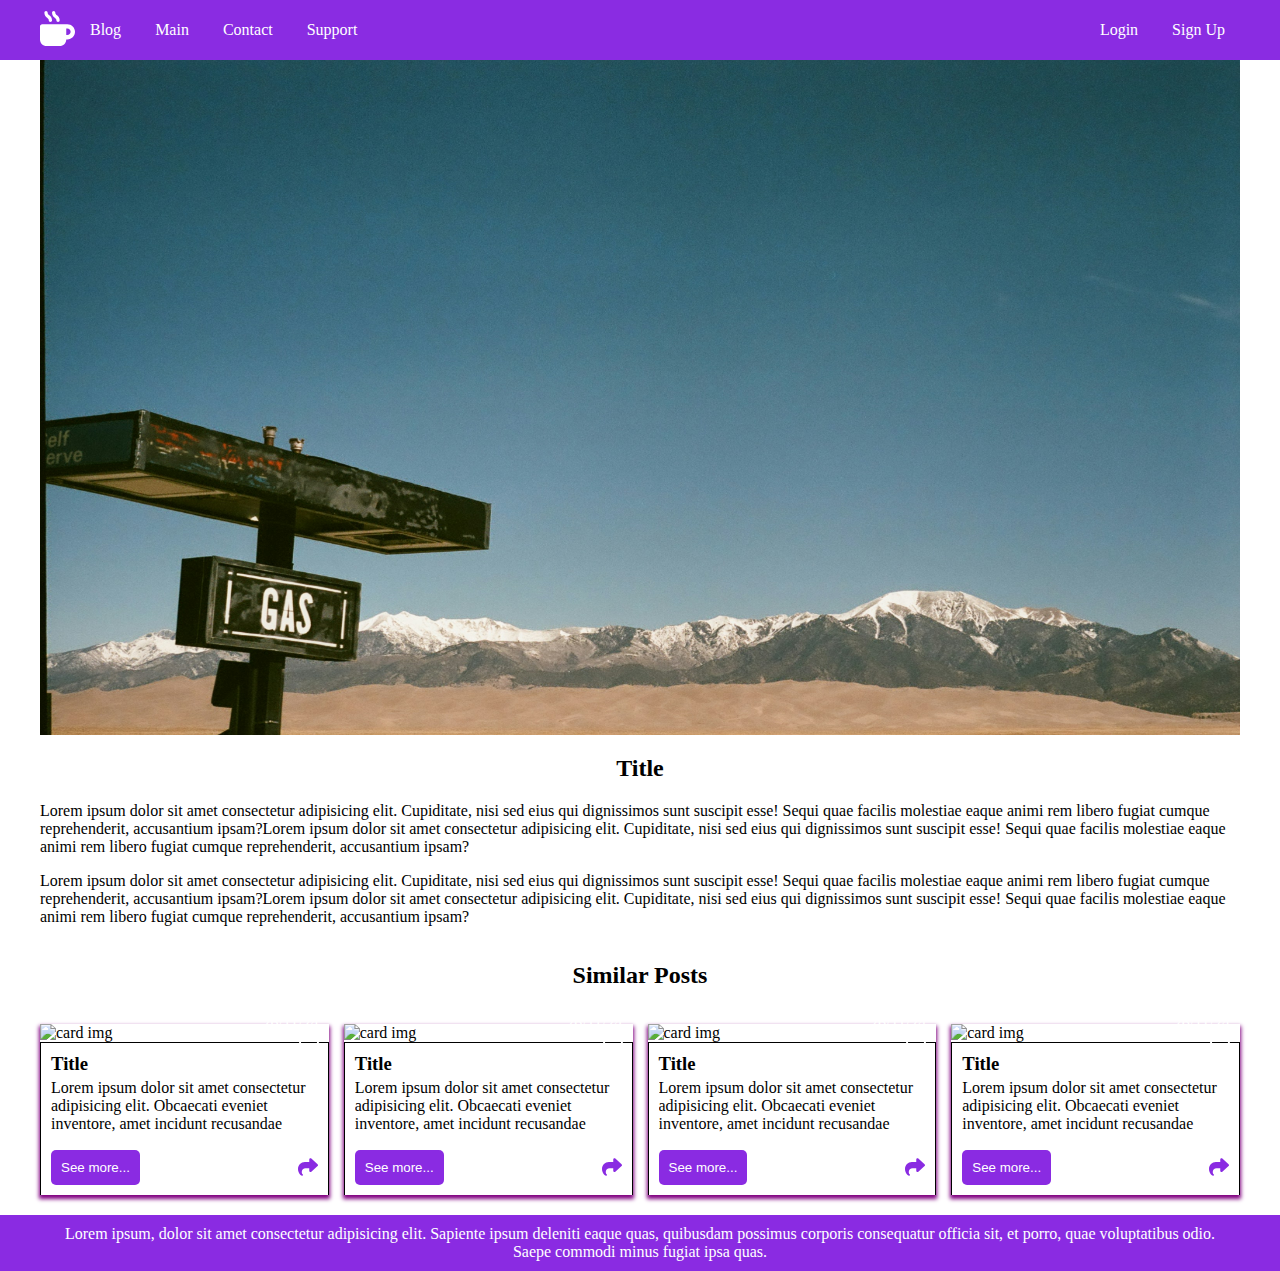
==== blog-detail.html @ 01ea99c0 "added some changes to login" ====
<!DOCTYPE html>
<html lang="en">
  <head>
    <meta charset="UTF-8" />
    <meta name="viewport" content="width=device-width, initial-scale=1.0" />

    <!--Links-->
    <link rel="stylesheet" href="./Styles/style.css" />
    <link rel="stylesheet" href="./Styles/blog-detail.css" />

    <!--Icons-->
    <link rel="icon" href="./Assets/Icons/egg-solid.ico" />
    <link rel="icon" type="image/xml+svg" href="./Assets/Icons/egg-solid.ico" />
    <title>Blog Page</title>
  </head>
  <body>
    <header class="d-flex">
      <div class="container d-flex">
        <a href="#">
          <img
            class="nav-img"
            src="./Assets/Img/mug-hot-solid.svg"
            alt="coffee"
          />
        </a>
        <nav class="d-flex">
          <div>
            <a href="./blog.html">Blog</a>
            <a href="#">Main</a>
            <a href="./contact.html">Contact</a>
            <a href="#">Support</a>
          </div>
          <div>
            <a href="./login.html">Login</a>
            <a href="#">Sign Up</a>
          </div>
        </nav>
      </div>
    </header>
    <div class="container blog-detail-container">
      <img
        class="blog-img w-100 d-block"
        src="./Assets/Img/monica-hudec-Xt4I6fEmxqI-unsplash.jpg"
        alt="blog img"
      />
      <h2>Title</h2>
      <p>
        Lorem ipsum dolor sit amet consectetur adipisicing elit. Cupiditate,
        nisi sed eius qui dignissimos sunt suscipit esse! Sequi quae facilis
        molestiae eaque animi rem libero fugiat cumque reprehenderit,
        accusantium ipsam?Lorem ipsum dolor sit amet consectetur adipisicing
        elit. Cupiditate, nisi sed eius qui dignissimos sunt suscipit esse!
        Sequi quae facilis molestiae eaque animi rem libero fugiat cumque
        reprehenderit, accusantium ipsam?
      </p>
      <p>
        Lorem ipsum dolor sit amet consectetur adipisicing elit. Cupiditate,
        nisi sed eius qui dignissimos sunt suscipit esse! Sequi quae facilis
        molestiae eaque animi rem libero fugiat cumque reprehenderit,
        accusantium ipsam?Lorem ipsum dolor sit amet consectetur adipisicing
        elit. Cupiditate, nisi sed eius qui dignissimos sunt suscipit esse!
        Sequi quae facilis molestiae eaque animi rem libero fugiat cumque
        reprehenderit, accusantium ipsam?
      </p>
      <div class="similar-container">
        <h2>Similar Posts</h2>
        <div class="card">
          <div class="img-container">
            <img
              class="card-img w-100 d-block"
              src="./Assets/Img/card-img.jpg"
              alt="card img"
            />
            <img
              class="fav-icon"
              src="./Assets/Icons/heart-regular.svg"
              alt="fav icon"
            />
            <span>26/11/24</span>
          </div>
          <div class="card-body">
            <h3>Title</h3>
            <p>
              Lorem ipsum dolor sit amet consectetur adipisicing elit. Obcaecati
              eveniet inventore, amet incidunt recusandae aliquid? Accusamus,
              voluptate, excepturi labore reiciendis provident modi ipsa aliquid
              quae a atque corrupti? Et, sed?
            </p>
            <div class="action-container d-flex">
              <button class="btn card-btn">
                <a href="./blog-detail.html">See more...</a>
              </button>
              <img
                class="share-icon"
                src="./Assets/Icons/share-solid.svg"
                alt="share"
              />
            </div>
          </div>
        </div>
        <div class="card">
          <div class="img-container">
            <img
              class="card-img w-100 d-block"
              src="./Assets/Img/card-img.jpg"
              alt="card img"
            />
            <img
              class="fav-icon"
              src="./Assets/Icons/heart-regular.svg"
              alt="fav icon"
            />
            <span>26/11/24</span>
          </div>
          <div class="card-body">
            <h3>Title</h3>
            <p>
              Lorem ipsum dolor sit amet consectetur adipisicing elit. Obcaecati
              eveniet inventore, amet incidunt recusandae aliquid? Accusamus,
              voluptate, excepturi labore reiciendis provident modi ipsa aliquid
              quae a atque corrupti? Et, sed?
            </p>
            <div class="action-container d-flex">
              <button class="btn card-btn">
                <a href="./blog-detail.html">See more...</a>
              </button>
              <img
                class="share-icon"
                src="./Assets/Icons/share-solid.svg"
                alt="share"
              />
            </div>
          </div>
        </div>
        <div class="card">
          <div class="img-container">
            <img
              class="card-img w-100 d-block"
              src="./Assets/Img/card-img.jpg"
              alt="card img"
            />
            <img
              class="fav-icon"
              src="./Assets/Icons/heart-regular.svg"
              alt="fav icon"
            />
            <span>26/11/24</span>
          </div>
          <div class="card-body">
            <h3>Title</h3>
            <p>
              Lorem ipsum dolor sit amet consectetur adipisicing elit. Obcaecati
              eveniet inventore, amet incidunt recusandae aliquid? Accusamus,
              voluptate, excepturi labore reiciendis provident modi ipsa aliquid
              quae a atque corrupti? Et, sed?
            </p>
            <div class="action-container d-flex">
              <button class="btn card-btn">
                <a href="./blog-detail.html">See more...</a>
              </button>
              <img
                class="share-icon"
                src="./Assets/Icons/share-solid.svg"
                alt="share"
              />
            </div>
          </div>
        </div>
        <div class="card">
          <div class="img-container">
            <img
              class="card-img w-100 d-block"
              src="./Assets/Img/card-img.jpg"
              alt="card img"
            />
            <img
              class="fav-icon"
              src="./Assets/Icons/heart-regular.svg"
              alt="fav icon"
            />
            <span>26/11/24</span>
          </div>
          <div class="card-body">
            <h3>Title</h3>
            <p>
              Lorem ipsum dolor sit amet consectetur adipisicing elit. Obcaecati
              eveniet inventore, amet incidunt recusandae aliquid? Accusamus,
              voluptate, excepturi labore reiciendis provident modi ipsa aliquid
              quae a atque corrupti? Et, sed?
            </p>
            <div class="action-container d-flex">
              <button class="btn card-btn">
                <a href="./blog-detail.html">See more...</a>
              </button>
              <img
                class="share-icon"
                src="./Assets/Icons/share-solid.svg"
                alt="share"
              />
            </div>
          </div>
        </div>
      </div>
    </div>
    <footer>
      <div class="container">
        <p>
          Lorem ipsum, dolor sit amet consectetur adipisicing elit. Sapiente
          ipsum deleniti eaque quas, quibusdam possimus corporis consequatur
          officia sit, et porro, quae voluptatibus odio. Saepe commodi minus
          fugiat ipsa quas.
        </p>
      </div>
    </footer>
  </body>
</html>
---- Styles/style.css ----
@import url(./card.css);
@import url(./blog.css);
@import url(./auth.css);
@import url(./blog-detail.css);

/* for body added min height, flex, box-sizing,flex-direction */

body {
  margin: 0;
  display: flex;
  flex-direction: column;
  min-height: 100vh;
  box-sizing: border-box;
}
header {
  height: 60px;
  background-color: hsl(271, 76%, 53%);
  align-items: center;
}
header .container {
  align-items: center;
}
nav {
  justify-content: space-between;
  width: calc(100% - 35px);
}
nav a {
  color: white;
  text-decoration: none;
  padding: 0 15px;
}
.nav-img {
  width: 35px;
}

/* utility */
.mb-10 {
  margin-bottom: 10px;
}
.d-flex {
  display: flex;
}
.d-block {
  display: block;
}
.w-100 {
  width: 100%;
}
.btn {
  cursor: pointer;
  text-decoration: none;
}

/* featured container logic added flex:1 to body-container*/

.container {
  margin: auto;
  width: 1200px;
  box-sizing: border-box;
}
.body-container {
  padding: 30px 0;
  flex: 1;
  box-sizing: border-box;
}

/*footer  */

footer {
  background-color: #8a2be2;
  text-align: center;
}
footer p {
  margin: 0;
  color: white;
  padding: 10px;
  box-sizing: border-box;
}

/* reset password */

.pass-container {
  margin: auto;
  width: 300px;
  border: 1px solid #ccc;
  box-shadow: 0px 3px 4px 1px purple;
  padding: 20px;
  border-radius: 5px;
  box-sizing: border-box;
}
.pass-container h1 {
  text-align: center;
}
.btn-reset {
  background-color: #8a2be2;
  color: white;
  border: 0;
  padding: 10px;
  border-radius: 5px;
}
.pass-input {
  height: 32px;
  outline: none;
  margin-bottom: 10px;
  box-sizing: border-box;
}
.pass-container label {
  box-sizing: border-box;
}
---- Styles/blog-detail.css ----
.similar-container {
  display: grid;
  grid-template-columns: repeat(4, minmax(0, 1fr));
  gap: 15px;
  padding-bottom: 20px;
}
.similar-container h2 {
  display: grid;
  grid-column: 1/5;
  text-align: center;
}
.blog-img {
  aspect-ratio: 16 / 9;
  object-fit: fill;
}
.container.blog-detail-container h2 {
  text-align: center;
}
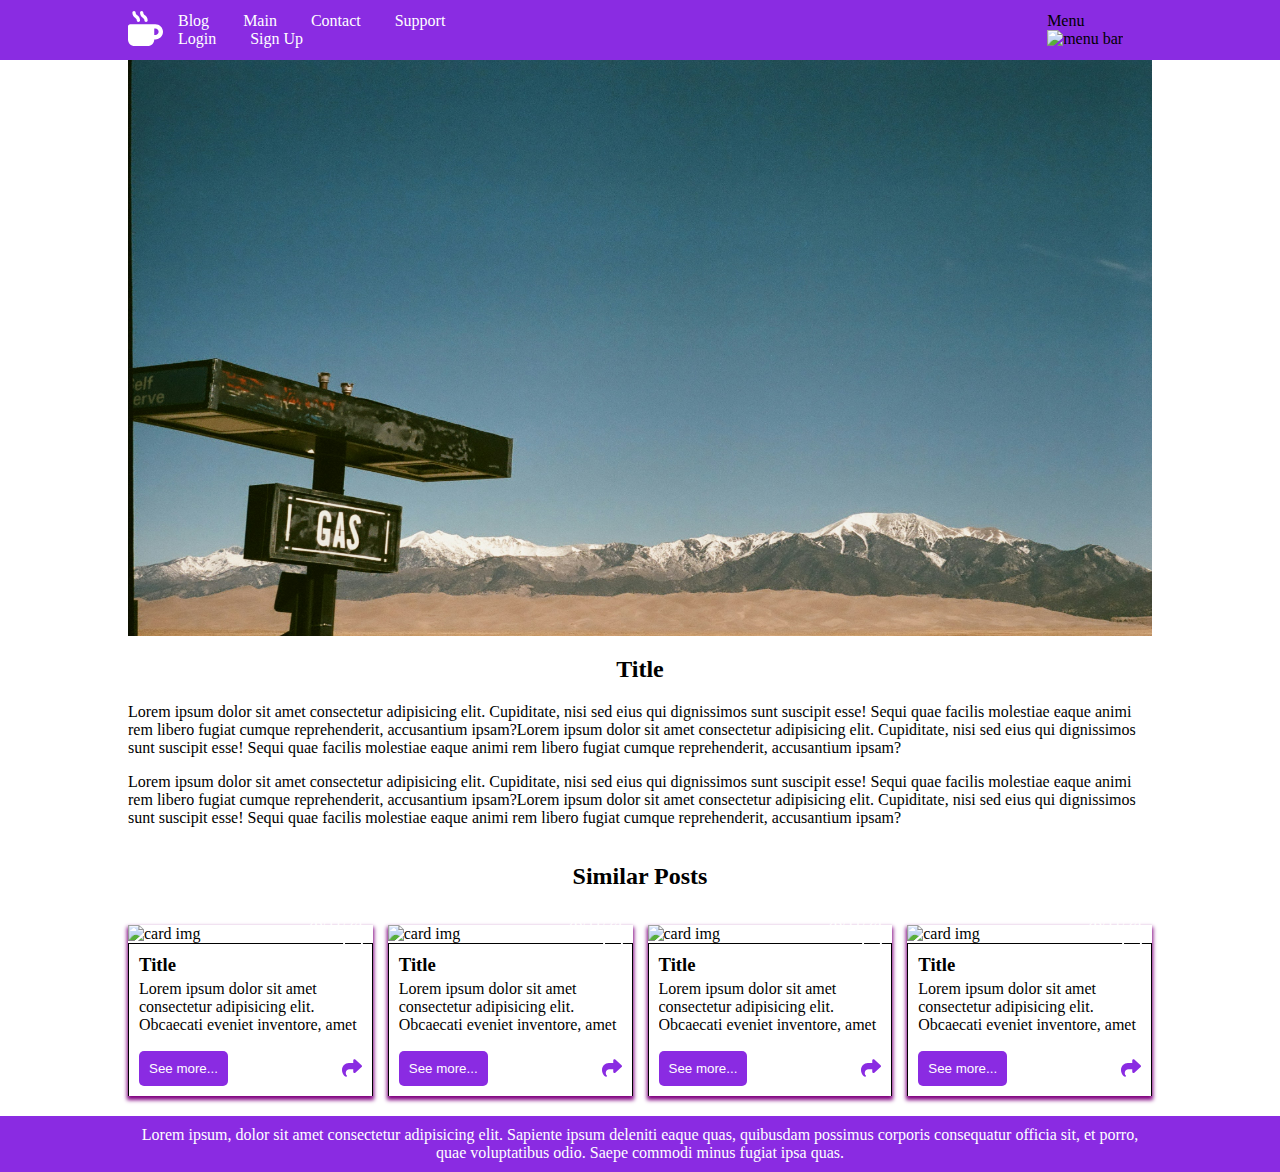
==== commit 15d7e9a0: "added more responsivity to blog page, blog detail. contact needs some corrections for mobile view" ====
--- a/blog-detail.html
+++ b/blog-detail.html
@@ -7,11 +7,11 @@
     <!--Links-->
     <link rel="stylesheet" href="./Styles/style.css" />
     <link rel="stylesheet" href="./Styles/blog-detail.css" />
-
+    <link rel="stylesheet" href="./Styles/responsive.css" />
     <!--Icons-->
     <link rel="icon" href="./Assets/Icons/egg-solid.ico" />
     <link rel="icon" type="image/xml+svg" href="./Assets/Icons/egg-solid.ico" />
-    <title>Blog Page</title>
+    <title>Blog detail</title>
   </head>
   <body>
     <header class="d-flex">
@@ -23,18 +23,22 @@
             alt="coffee"
           />
         </a>
-        <nav class="d-flex">
+        <nav>
           <div>
-            <a href="./blog.html">Blog</a>
+            <a href="./index.html">Blog</a>
             <a href="#">Main</a>
             <a href="./contact.html">Contact</a>
-            <a href="#">Support</a>
+            <a href="./support.html">Support</a>
           </div>
           <div>
             <a href="./login.html">Login</a>
-            <a href="#">Sign Up</a>
+            <a href="./signup.html">Sign Up</a>
           </div>
         </nav>
+        <div class="mobile-view">
+          <span>Menu</span>
+          <img src="./Assets/Icons/bars-solid (1).svg" alt="menu bar" />
+        </div>
       </div>
     </header>
     <div class="container blog-detail-container">
@@ -62,141 +66,143 @@
         Sequi quae facilis molestiae eaque animi rem libero fugiat cumque
         reprehenderit, accusantium ipsam?
       </p>
+      <h2 class="similar-title">Similar Posts</h2>
       <div class="similar-container">
-        <h2>Similar Posts</h2>
-        <div class="card">
-          <div class="img-container">
-            <img
-              class="card-img w-100 d-block"
-              src="./Assets/Img/card-img.jpg"
-              alt="card img"
-            />
-            <img
-              class="fav-icon"
-              src="./Assets/Icons/heart-regular.svg"
-              alt="fav icon"
-            />
-            <span>26/11/24</span>
-          </div>
-          <div class="card-body">
-            <h3>Title</h3>
-            <p>
-              Lorem ipsum dolor sit amet consectetur adipisicing elit. Obcaecati
-              eveniet inventore, amet incidunt recusandae aliquid? Accusamus,
-              voluptate, excepturi labore reiciendis provident modi ipsa aliquid
-              quae a atque corrupti? Et, sed?
-            </p>
-            <div class="action-container d-flex">
-              <button class="btn card-btn">
-                <a href="./blog-detail.html">See more...</a>
-              </button>
-              <img
-                class="share-icon"
-                src="./Assets/Icons/share-solid.svg"
-                alt="share"
-              />
-            </div>
-          </div>
-        </div>
-        <div class="card">
-          <div class="img-container">
-            <img
-              class="card-img w-100 d-block"
-              src="./Assets/Img/card-img.jpg"
-              alt="card img"
-            />
-            <img
-              class="fav-icon"
-              src="./Assets/Icons/heart-regular.svg"
-              alt="fav icon"
-            />
-            <span>26/11/24</span>
-          </div>
-          <div class="card-body">
-            <h3>Title</h3>
-            <p>
-              Lorem ipsum dolor sit amet consectetur adipisicing elit. Obcaecati
-              eveniet inventore, amet incidunt recusandae aliquid? Accusamus,
-              voluptate, excepturi labore reiciendis provident modi ipsa aliquid
-              quae a atque corrupti? Et, sed?
-            </p>
-            <div class="action-container d-flex">
-              <button class="btn card-btn">
-                <a href="./blog-detail.html">See more...</a>
-              </button>
-              <img
-                class="share-icon"
-                src="./Assets/Icons/share-solid.svg"
-                alt="share"
-              />
-            </div>
-          </div>
-        </div>
-        <div class="card">
-          <div class="img-container">
-            <img
-              class="card-img w-100 d-block"
-              src="./Assets/Img/card-img.jpg"
-              alt="card img"
-            />
-            <img
-              class="fav-icon"
-              src="./Assets/Icons/heart-regular.svg"
-              alt="fav icon"
-            />
-            <span>26/11/24</span>
-          </div>
-          <div class="card-body">
-            <h3>Title</h3>
-            <p>
-              Lorem ipsum dolor sit amet consectetur adipisicing elit. Obcaecati
-              eveniet inventore, amet incidunt recusandae aliquid? Accusamus,
-              voluptate, excepturi labore reiciendis provident modi ipsa aliquid
-              quae a atque corrupti? Et, sed?
-            </p>
-            <div class="action-container d-flex">
-              <button class="btn card-btn">
-                <a href="./blog-detail.html">See more...</a>
-              </button>
-              <img
-                class="share-icon"
-                src="./Assets/Icons/share-solid.svg"
-                alt="share"
-              />
-            </div>
-          </div>
-        </div>
-        <div class="card">
-          <div class="img-container">
-            <img
-              class="card-img w-100 d-block"
-              src="./Assets/Img/card-img.jpg"
-              alt="card img"
-            />
-            <img
-              class="fav-icon"
-              src="./Assets/Icons/heart-regular.svg"
-              alt="fav icon"
-            />
-            <span>26/11/24</span>
-          </div>
-          <div class="card-body">
-            <h3>Title</h3>
-            <p>
-              Lorem ipsum dolor sit amet consectetur adipisicing elit. Obcaecati
-              eveniet inventore, amet incidunt recusandae aliquid? Accusamus,
-              voluptate, excepturi labore reiciendis provident modi ipsa aliquid
-              quae a atque corrupti? Et, sed?
-            </p>
-            <div class="action-container d-flex">
-              <button class="btn card-btn">
-                <a href="./blog-detail.html">See more...</a>
-              </button>
-              <img
-                class="share-icon"
-                src="./Assets/Icons/share-solid.svg"
-                alt="share"
-              />
+          <h2>Similar Posts</h2>
+          <div class="card">
+            <div class="img-container">
+              <img
+                class="card-img w-100 d-block"
+                src="./Assets/Img/card-img.jpg"
+                alt="card img"
+              />
+              <img
+                class="fav-icon"
+                src="./Assets/Icons/heart-regular.svg"
+                alt="fav icon"
+              />
+              <span>26/11/24</span>
+            </div>
+            <div class="card-body">
+              <h3>Title</h3>
+              <p>
+                Lorem ipsum dolor sit amet consectetur adipisicing elit.
+                Obcaecati eveniet inventore, amet incidunt recusandae aliquid?
+                Accusamus, voluptate, excepturi labore reiciendis provident modi
+                ipsa aliquid quae a atque corrupti? Et, sed?
+              </p>
+              <div class="action-container d-flex">
+                <button class="btn card-btn">
+                  <a href="./blog-detail.html">See more...</a>
+                </button>
+                <img
+                  class="share-icon"
+                  src="./Assets/Icons/share-solid.svg"
+                  alt="share"
+                />
+              </div>
+            </div>
+          </div>
+          <div class="card">
+            <div class="img-container">
+              <img
+                class="card-img w-100 d-block"
+                src="./Assets/Img/card-img.jpg"
+                alt="card img"
+              />
+              <img
+                class="fav-icon"
+                src="./Assets/Icons/heart-regular.svg"
+                alt="fav icon"
+              />
+              <span>26/11/24</span>
+            </div>
+            <div class="card-body">
+              <h3>Title</h3>
+              <p>
+                Lorem ipsum dolor sit amet consectetur adipisicing elit.
+                Obcaecati eveniet inventore, amet incidunt recusandae aliquid?
+                Accusamus, voluptate, excepturi labore reiciendis provident modi
+                ipsa aliquid quae a atque corrupti? Et, sed?
+              </p>
+              <div class="action-container d-flex">
+                <button class="btn card-btn">
+                  <a href="./blog-detail.html">See more...</a>
+                </button>
+                <img
+                  class="share-icon"
+                  src="./Assets/Icons/share-solid.svg"
+                  alt="share"
+                />
+              </div>
+            </div>
+          </div>
+          <div class="card">
+            <div class="img-container">
+              <img
+                class="card-img w-100 d-block"
+                src="./Assets/Img/card-img.jpg"
+                alt="card img"
+              />
+              <img
+                class="fav-icon"
+                src="./Assets/Icons/heart-regular.svg"
+                alt="fav icon"
+              />
+              <span>26/11/24</span>
+            </div>
+            <div class="card-body">
+              <h3>Title</h3>
+              <p>
+                Lorem ipsum dolor sit amet consectetur adipisicing elit.
+                Obcaecati eveniet inventore, amet incidunt recusandae aliquid?
+                Accusamus, voluptate, excepturi labore reiciendis provident modi
+                ipsa aliquid quae a atque corrupti? Et, sed?
+              </p>
+              <div class="action-container d-flex">
+                <button class="btn card-btn">
+                  <a href="./blog-detail.html">See more...</a>
+                </button>
+                <img
+                  class="share-icon"
+                  src="./Assets/Icons/share-solid.svg"
+                  alt="share"
+                />
+              </div>
+            </div>
+          </div>
+          <div class="card">
+            <div class="img-container">
+              <img
+                class="card-img w-100 d-block"
+                src="./Assets/Img/card-img.jpg"
+                alt="card img"
+              />
+              <img
+                class="fav-icon"
+                src="./Assets/Icons/heart-regular.svg"
+                alt="fav icon"
+              />
+              <span>26/11/24</span>
+            </div>
+            <div class="card-body">
+              <h3>Title</h3>
+              <p>
+                Lorem ipsum dolor sit amet consectetur adipisicing elit.
+                Obcaecati eveniet inventore, amet incidunt recusandae aliquid?
+                Accusamus, voluptate, excepturi labore reiciendis provident modi
+                ipsa aliquid quae a atque corrupti? Et, sed?
+              </p>
+              <div class="action-container d-flex">
+                <button class="btn card-btn">
+                  <a href="./blog-detail.html">See more...</a>
+                </button>
+                <img
+                  class="share-icon"
+                  src="./Assets/Icons/share-solid.svg"
+                  alt="share"
+                />
+              </div>
             </div>
           </div>
         </div>
--- a/Styles/style.css
+++ b/Styles/style.css
@@ -1,16 +1,17 @@
 @import url(./card.css);
-@import url(./blog.css);
-@import url(./auth.css);
-@import url(./blog-detail.css);
+@import url(./color.css);
 
-/* for body added min height, flex, box-sizing,flex-direction */
+/* for body added min height, flex, flex-direction */
 
+* {
+  box-sizing: border-box;
+}
 body {
   margin: 0;
   display: flex;
   flex-direction: column;
   min-height: 100vh;
-  box-sizing: border-box;
+  overflow-x: hidden;
 }
 header {
   height: 60px;
@@ -55,13 +56,11 @@
 
 .container {
   margin: auto;
-  width: 1200px;
-  box-sizing: border-box;
+  width: 1024px;
 }
 .body-container {
   padding: 30px 0;
   flex: 1;
-  box-sizing: border-box;
 }
 
 /*footer  */
@@ -74,7 +73,6 @@
   margin: 0;
   color: white;
   padding: 10px;
-  box-sizing: border-box;
 }
 
 /* reset password */
@@ -86,7 +84,6 @@
   box-shadow: 0px 3px 4px 1px purple;
   padding: 20px;
   border-radius: 5px;
-  box-sizing: border-box;
 }
 .pass-container h1 {
   text-align: center;
@@ -102,8 +99,4 @@
   height: 32px;
   outline: none;
   margin-bottom: 10px;
-  box-sizing: border-box;
 }
-.pass-container label {
-  box-sizing: border-box;
-}
--- a/Styles/blog-detail.css
+++ b/Styles/blog-detail.css
@@ -1,3 +1,9 @@
+* {
+  box-sizing: border-box;
+}
+.similar-title {
+  display: none;
+}
 .similar-container {
   display: grid;
   grid-template-columns: repeat(4, minmax(0, 1fr));
--- a/Styles/responsive.css
+++ b/Styles/responsive.css
@@ -0,0 +1,153 @@
+/* laptops */
+@media screen and (max-width: 992px) {
+  .container {
+    width: 768px;
+  }
+  .container.body-container {
+    width: 600px;
+    display: grid;
+    grid-template-columns: repeat(2, minmax(0, 1fr));
+    gap: 15px;
+    margin: auto;
+    padding: 20px 0;
+  }
+  .container.body-container ul {
+    padding-left: 40px;
+  }
+}
+/* tablets */
+@media screen and (max-width: 768px) {
+  .container {
+    width: 576px;
+  }
+  .categories h3 {
+    font-size: 13px;
+    margin: 0;
+  }
+  .categories {
+    padding: 10px;
+  }
+  .categories:first-child {
+    grid-column: 1 / span 2;
+  }
+  .categories:nth-child(2) {
+    grid-column: 3 / span 2;
+  }
+  .categories:nth-child(3) {
+    grid-column: 1 / span 2;
+  }
+  .categories:nth-child(4) {
+    grid-column: 3 / span 2;
+  }
+  .navigation {
+    grid-column: 1 / span 4;
+    display: flex;
+    overflow: scroll;
+    gap: 0 15px;
+    overflow-y: hidden;
+  }
+  .blog-container {
+    grid-column: 1 / span 4;
+    grid-template-columns: repeat(2, minmax(0, 1fr));
+  }
+  .blog-main-container {
+    gap: 5px 0;
+  }
+  .similar-container h2 {
+    grid-column: 1 / 3;
+  }
+  .similar-container {
+    grid-template-columns: repeat(2, minmax(0, 1fr));
+  }
+  .container.body-container {
+    width: 500px;
+    display: grid;
+    grid-template-columns: repeat(2, minmax(0, 1fr));
+    gap: 15px;
+    margin: auto;
+    padding: 20px 0;
+  }
+}
+/* mobiles */
+@media screen and (max-width: 576px) {
+  .blog-main-container {
+    margin-top: 10px;
+  }
+  .container {
+    width: 100%;
+    padding: 0 15px;
+  }
+  .blog-container {
+    margin-bottom: 20px;
+    grid-template-columns: repeat(2, minmax(0, 0.5fr));
+  }
+  .mobile-view {
+    display: flex;
+    color: white;
+    cursor: pointer;
+    gap: 0 10px;
+    align-items: center;
+  }
+  .mobile-view img {
+    width: 20px;
+  }
+  /* imis gamo rom heade nav-s qonda gawerili d-flex calke html-shi klasis saxelit da ara navze styleshi gadaawera display none - s*/
+  header nav {
+    display: none;
+  }
+  header nav.active {
+    display: flex;
+    position: absolute;
+    top: 100%;
+    width: 100%;
+    background-color: aqua;
+    left: 0;
+    flex-direction: column;
+    padding: 10px;
+  }
+  /* pirveli child nav.activis */
+  header nav.active > div {
+    display: flex;
+    flex-direction: column;
+    text-align: center;
+  }
+  /* meore divi nav.activishi shemavali bolo a linkis qveda borderi movashorot */
+  header nav.active > div:last-child a:last-child {
+    border-bottom: none;
+  }
+  header nav.active a {
+    padding: 5px 0;
+    border-bottom: 1px solid #ffffffbd;
+  }
+  /* > nishnavs rom headeris direct childs mimartavs (pirvels) igivea rac first child */
+  header > .container {
+    justify-content: space-between;
+  }
+  header {
+    position: relative;
+  }
+  .similar-title {
+    display: block;
+  }
+  .similar-container h2 {
+    display: none;
+  }
+  .similar-container {
+    display: flex;
+    overflow: scroll;
+    overflow-y: hidden;
+    margin-bottom: 30px;
+  }
+  .similar-container .card-body {
+    width: 200px;
+  }
+  .container.body-container {
+    width: 500px;
+    display: flex;
+    grid-template-columns: repeat(2, minmax(0, 0.5fr));
+    gap: 10px;
+    margin: auto;
+    padding: 20px 0;
+    padding-inline: 10px;
+  }
+}
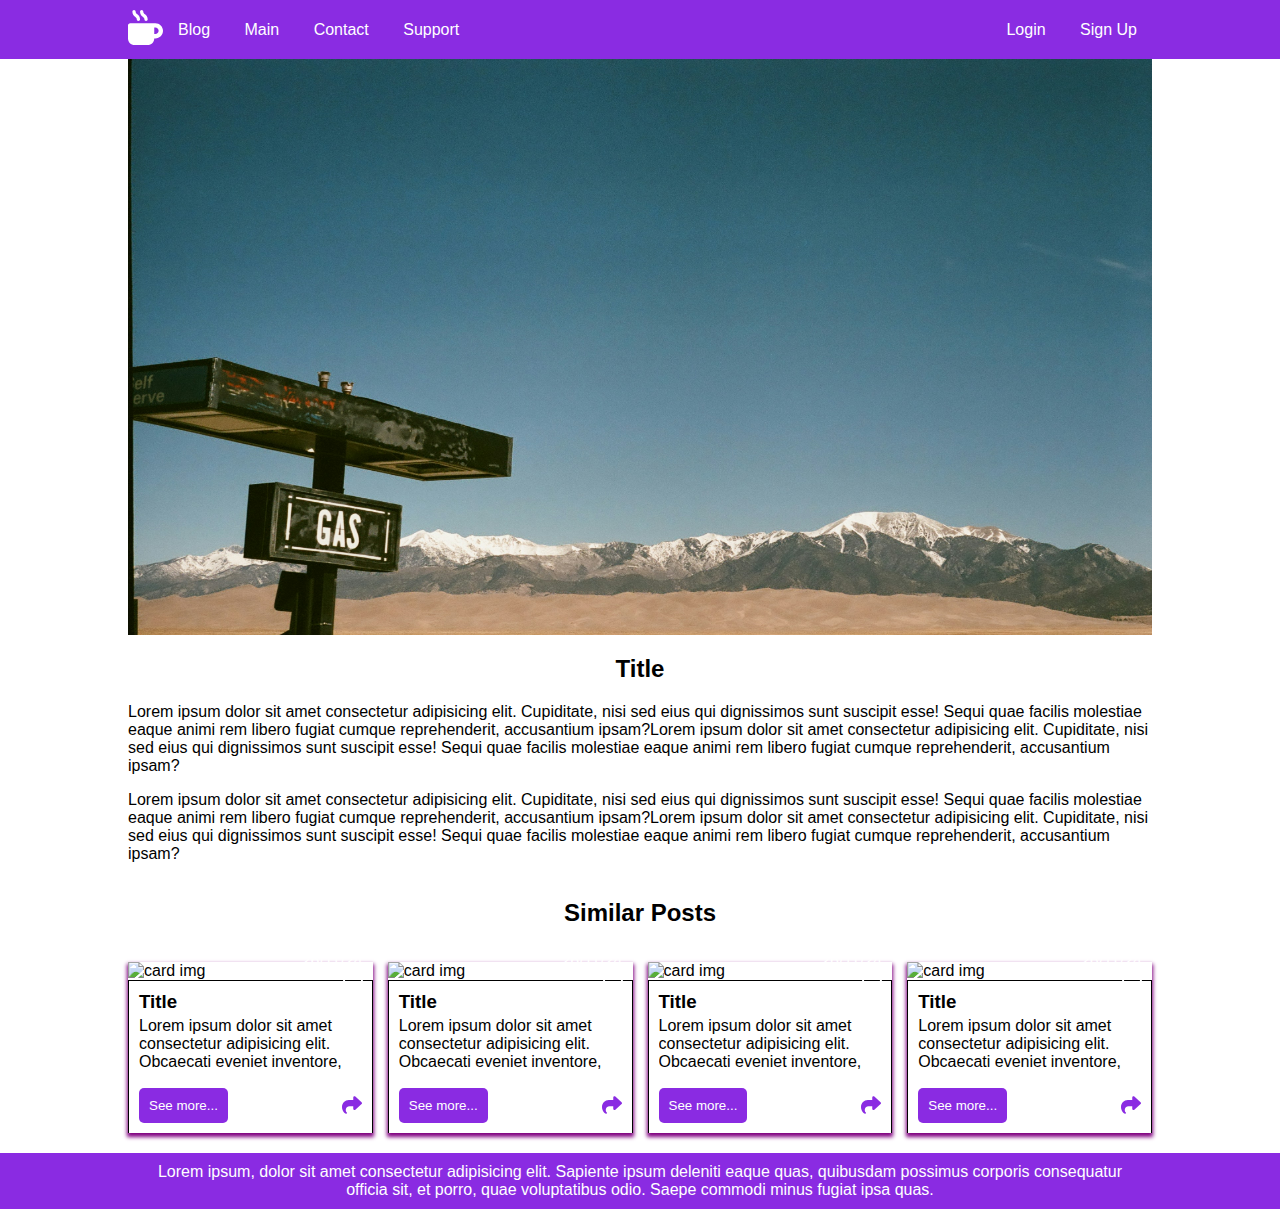
==== commit 7d5d6667: "added app.js and made functions for accordion items, and for mobile-view added menu" ====
--- a/blog-detail.html
+++ b/blog-detail.html
@@ -11,10 +11,12 @@
     <!--Icons-->
     <link rel="icon" href="./Assets/Icons/egg-solid.ico" />
     <link rel="icon" type="image/xml+svg" href="./Assets/Icons/egg-solid.ico" />
+    <!--js-->
+    <script src="./js/app.js" defer></script>
     <title>Blog detail</title>
   </head>
   <body>
-    <header class="d-flex">
+    <header>
       <div class="container d-flex">
         <a href="#">
           <img
--- a/Styles/style.css
+++ b/Styles/style.css
@@ -1,10 +1,9 @@
 @import url(./card.css);
 @import url(./color.css);
 
-/* for body added min height, flex, flex-direction */
-
 * {
   box-sizing: border-box;
+  font-family: "roboto", sans-serif;
 }
 body {
   margin: 0;
@@ -14,14 +13,19 @@
   overflow-x: hidden;
 }
 header {
-  height: 60px;
+  display: flex;
+  padding: 10px;
   background-color: hsl(271, 76%, 53%);
   align-items: center;
 }
 header .container {
   align-items: center;
 }
+.mobile-view {
+  display: none;
+}
 nav {
+  display: flex;
   justify-content: space-between;
   width: calc(100% - 35px);
 }
@@ -52,7 +56,7 @@
   text-decoration: none;
 }
 
-/* featured container logic added flex:1 to body-container*/
+/* featured container logic*/
 
 .container {
   margin: auto;
--- a/Styles/responsive.css
+++ b/Styles/responsive.css
@@ -3,7 +3,7 @@
   .container {
     width: 768px;
   }
-  .container.body-container {
+  .container.body-container.contact-container {
     width: 600px;
     display: grid;
     grid-template-columns: repeat(2, minmax(0, 1fr));
@@ -11,7 +11,7 @@
     margin: auto;
     padding: 20px 0;
   }
-  .container.body-container ul {
+  .container.body-container.contact-container ul {
     padding-left: 40px;
   }
 }
@@ -27,17 +27,17 @@
   .categories {
     padding: 10px;
   }
-  .categories:first-child {
+  .blog-main-container .categories:first-child {
     grid-column: 1 / span 2;
   }
-  .categories:nth-child(2) {
-    grid-column: 3 / span 2;
+  .blog-main-container .categories:nth-child(2) {
+    grid-column: 3 / span 4;
   }
-  .categories:nth-child(3) {
+  .blog-main-container .categories:nth-child(3) {
     grid-column: 1 / span 2;
   }
-  .categories:nth-child(4) {
-    grid-column: 3 / span 2;
+  .blog-main-container .categories:nth-child(4) {
+    grid-column: 3 / span 4;
   }
   .navigation {
     grid-column: 1 / span 4;
@@ -59,13 +59,22 @@
   .similar-container {
     grid-template-columns: repeat(2, minmax(0, 1fr));
   }
-  .container.body-container {
+  .container.body-container.contact-container {
     width: 500px;
     display: grid;
     grid-template-columns: repeat(2, minmax(0, 1fr));
     gap: 15px;
     margin: auto;
     padding: 20px 0;
+  }
+  .accordion-container img {
+    width: 14px;
+  }
+  .accordion-header {
+    font-size: 26px;
+  }
+  .accordion-body {
+    font-size: 18px;
   }
 }
 /* mobiles */
@@ -91,7 +100,6 @@
   .mobile-view img {
     width: 20px;
   }
-  /* imis gamo rom heade nav-s qonda gawerili d-flex calke html-shi klasis saxelit da ara navze styleshi gadaawera display none - s*/
   header nav {
     display: none;
   }
@@ -105,13 +113,11 @@
     flex-direction: column;
     padding: 10px;
   }
-  /* pirveli child nav.activis */
   header nav.active > div {
     display: flex;
     flex-direction: column;
     text-align: center;
   }
-  /* meore divi nav.activishi shemavali bolo a linkis qveda borderi movashorot */
   header nav.active > div:last-child a:last-child {
     border-bottom: none;
   }
@@ -119,7 +125,6 @@
     padding: 5px 0;
     border-bottom: 1px solid #ffffffbd;
   }
-  /* > nishnavs rom headeris direct childs mimartavs (pirvels) igivea rac first child */
   header > .container {
     justify-content: space-between;
   }
@@ -141,13 +146,24 @@
   .similar-container .card-body {
     width: 200px;
   }
-  .container.body-container {
-    width: 500px;
-    display: flex;
-    grid-template-columns: repeat(2, minmax(0, 0.5fr));
+  .container.body-container.contact-container {
+    width: 450px;
+    display: grid;
+    grid-template-columns: repeat(1, minmax(0, 1fr));
     gap: 10px;
     margin: auto;
     padding: 20px 0;
     padding-inline: 10px;
   }
+  .support-main {
+    padding: 10px 30px;
+  }
+  .auth-container {
+    margin-top: 30px;
+    margin-bottom: 20px;
+  }
+  .pass-container {
+    margin-top: 30px;
+    margin-bottom: 20px;
+  }
 }
